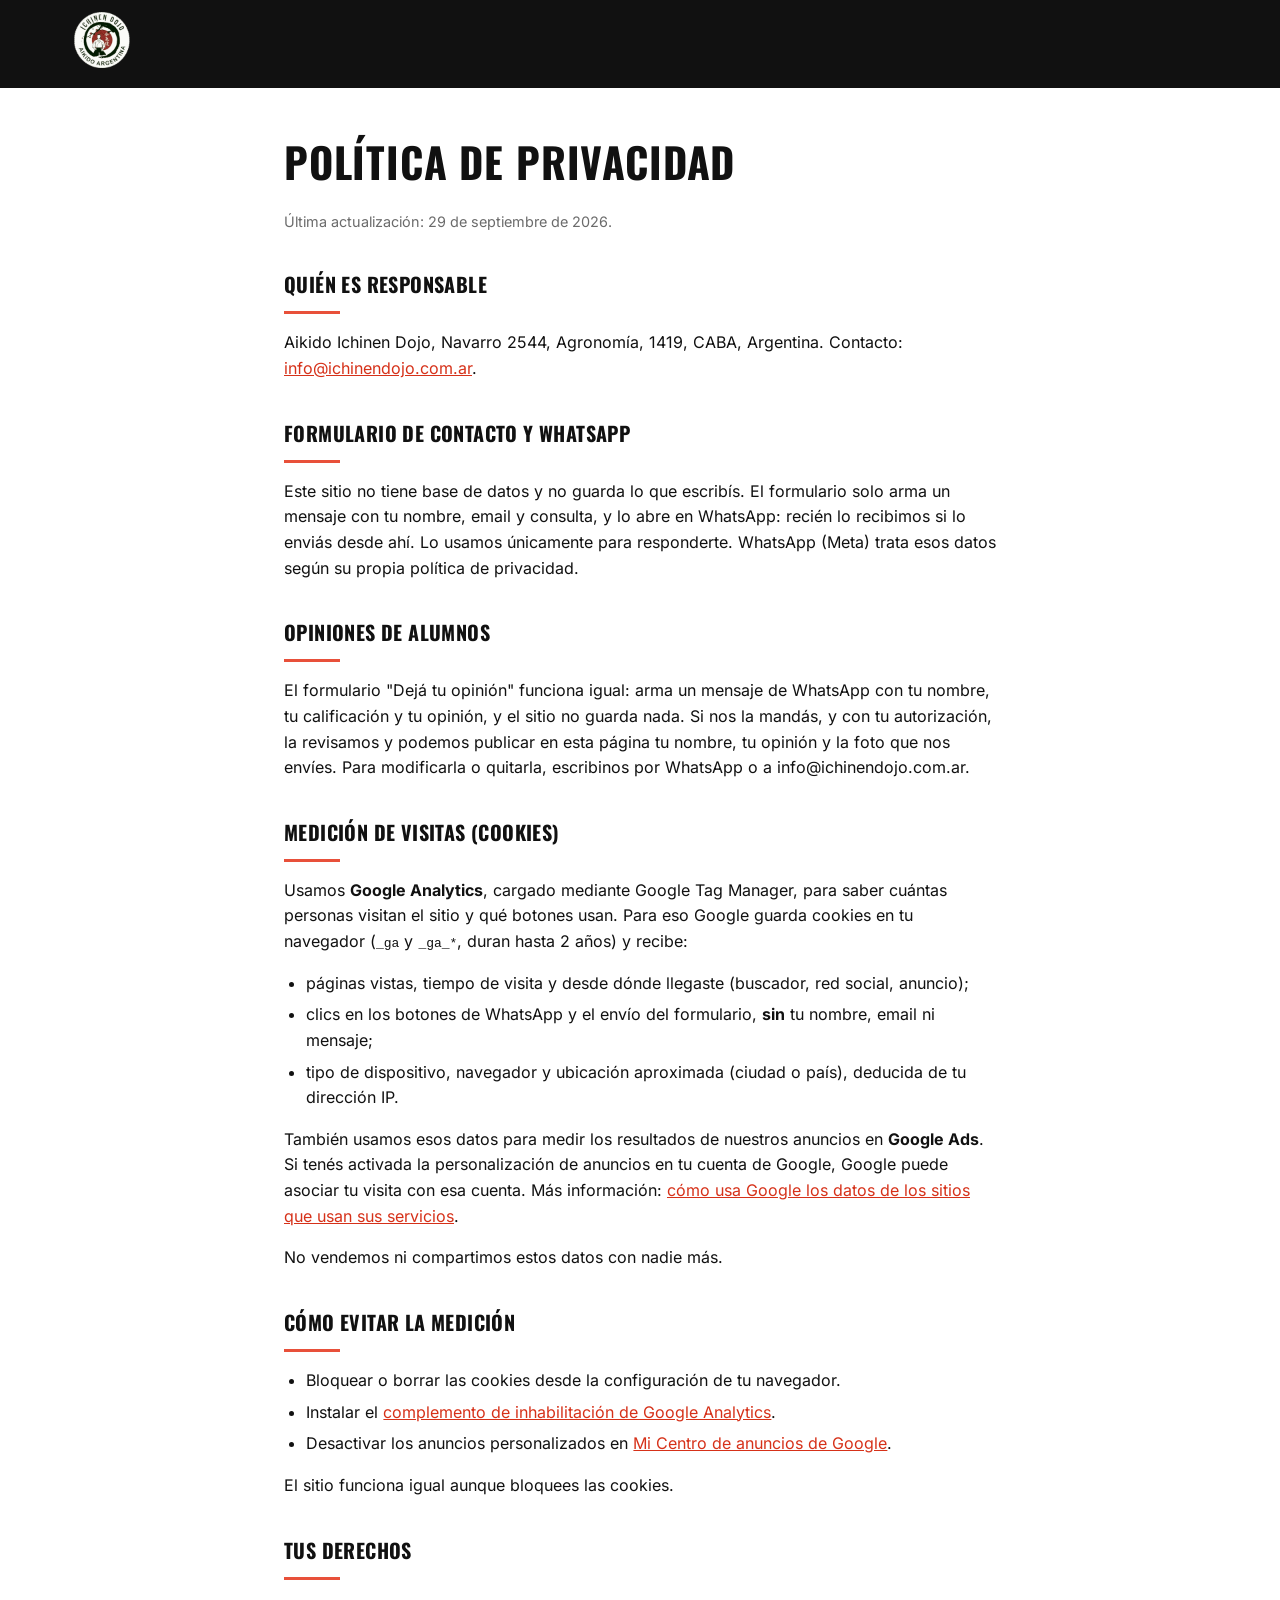
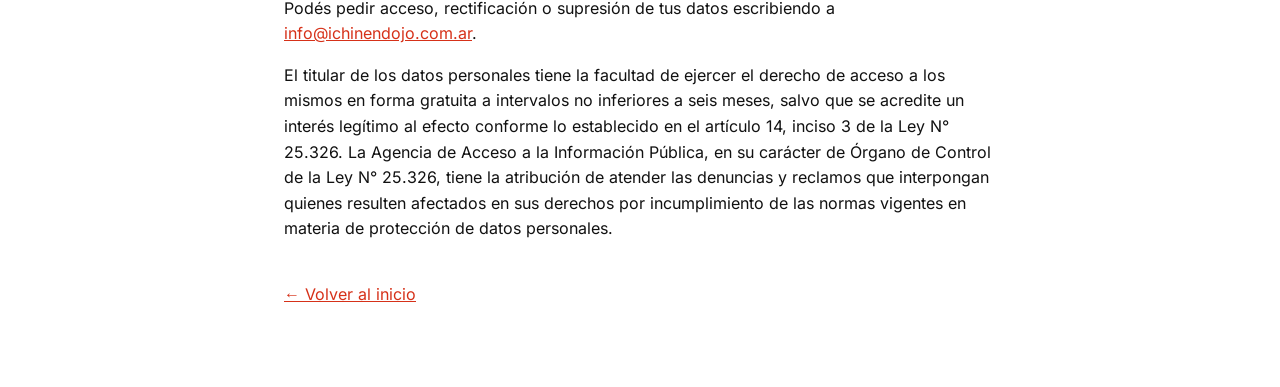
==== privacidad.html @ 4a4c7052 "Formulario "Dejá tu opinión" por WhatsApp y página de privacidad - Testimonios: formulario (nombre, " ====
<!DOCTYPE html>
<html lang="es-AR">
<head>
  <meta charset="UTF-8">
  <meta name="viewport" content="width=device-width, initial-scale=1.0">
  <title>Política de privacidad — Ichinen Dojo</title>
  <meta name="description" content="Qué datos recolecta el sitio de Ichinen Dojo, para qué los usa y cómo ejercer tus derechos (Ley 25.326).">
  <link rel="icon" href="favicon.ico">
  <meta name="theme-color" content="#111111">
  <link rel="canonical" href="https://ichinendojo.com.ar/privacidad.html">
  <link rel="stylesheet" href="css/style.css">
</head>

<body>
  <!-- Sin GTM a propósito: esta página no se mide. -->
  <header class="legal-header">
    <div class="container">
      <a href="./" class="brand">
        <img src="assets/img/logo.png" alt="Ichinen Dojo — volver al inicio" class="brand__logo" width="168"
          height="167">
      </a>
    </div>
  </header>

  <main class="container legal">
    <h1>Política de privacidad</h1>
    <p class="legal__fecha">Última actualización: 29 de septiembre de 2026.</p>

    <h2>Quién es responsable</h2>
    <p>Aikido Ichinen Dojo, Navarro 2544, Agronomía, 1419, CABA, Argentina. Contacto:
      <a href="mailto:info@ichinendojo.com.ar">info@ichinendojo.com.ar</a>.</p>

    <h2>Formulario de contacto y WhatsApp</h2>
    <p>Este sitio no tiene base de datos y no guarda lo que escribís. El formulario solo arma un mensaje con tu nombre,
      email y consulta, y lo abre en WhatsApp: recién lo recibimos si lo enviás desde ahí. Lo usamos únicamente para
      responderte. WhatsApp (Meta) trata esos datos según su propia política de privacidad.</p>
    <h2>Opiniones de alumnos</h2>
    <p>El formulario "Dejá tu opinión" funciona igual: arma un mensaje de WhatsApp con tu nombre, tu calificación y tu
      opinión, y el sitio no guarda nada. Si nos la mandás, y con tu autorización, la revisamos y podemos publicar en
      esta página tu nombre, tu opinión y la foto que nos envíes. Para modificarla o quitarla, escribinos por WhatsApp
      o a info@ichinendojo.com.ar.</p>

    <h2>Medición de visitas (cookies)</h2>
    <p>Usamos <strong>Google Analytics</strong>, cargado mediante Google Tag Manager, para saber cuántas personas visitan
      el sitio y qué botones usan. Para eso Google guarda cookies en tu navegador (<code>_ga</code> y
      <code>_ga_*</code>, duran hasta 2 años) y recibe:</p>
    <ul>
      <li>páginas vistas, tiempo de visita y desde dónde llegaste (buscador, red social, anuncio);</li>
      <li>clics en los botones de WhatsApp y el envío del formulario, <strong>sin</strong> tu nombre, email ni
        mensaje;</li>
      <li>tipo de dispositivo, navegador y ubicación aproximada (ciudad o país), deducida de tu dirección IP.</li>
    </ul>
    <p>También usamos esos datos para medir los resultados de nuestros anuncios en <strong>Google Ads</strong>. Si tenés
      activada la personalización de anuncios en tu cuenta de Google, Google puede asociar tu visita con esa cuenta.
      Más información: <a href="https://policies.google.com/technologies/partner-sites?hl=es-419" target="_blank"
        rel="noopener noreferrer">cómo usa Google los datos de los sitios que usan sus servicios</a>.</p>
    <p>No vendemos ni compartimos estos datos con nadie más.</p>

    <h2>Cómo evitar la medición</h2>
    <ul>
      <li>Bloquear o borrar las cookies desde la configuración de tu navegador.</li>
      <li>Instalar el <a href="https://tools.google.com/dlpage/gaoptout?hl=es" target="_blank"
          rel="noopener noreferrer">complemento de inhabilitación de Google Analytics</a>.</li>
      <li>Desactivar los anuncios personalizados en <a href="https://myadcenter.google.com/" target="_blank"
          rel="noopener noreferrer">Mi Centro de anuncios de Google</a>.</li>
    </ul>
    <p>El sitio funciona igual aunque bloquees las cookies.</p>

    <h2>Tus derechos</h2>
    <p>Podés pedir acceso, rectificación o supresión de tus datos escribiendo a
      <a href="mailto:info@ichinendojo.com.ar">info@ichinendojo.com.ar</a>.</p>
    <p>El titular de los datos personales tiene la facultad de ejercer el derecho de acceso a los mismos en forma
      gratuita a intervalos no inferiores a seis meses, salvo que se acredite un interés legítimo al efecto conforme lo
      establecido en el artículo 14, inciso 3 de la Ley N° 25.326. La Agencia de Acceso a la Información Pública, en su
      carácter de Órgano de Control de la Ley N° 25.326, tiene la atribución de atender las denuncias y reclamos que
      interpongan quienes resulten afectados en sus derechos por incumplimiento de las normas vigentes en materia de
      protección de datos personales.</p>

    <p class="legal__volver"><a href="./">← Volver al inicio</a></p>
  </main>
</body>
</html>
---- css/style.css ----
/* ---------- Tipografías (self-hosted, sin llamadas a Google) ---------- */
@font-face {
  font-family: "Oswald";
  src: url("../assets/fonts/oswald-variable.woff2") format("woff2");
  font-weight: 200 700;
  font-style: normal;
  font-display: swap;
}
@font-face {
  font-family: "Inter";
  src: url("../assets/fonts/inter-variable.woff2") format("woff2");
  font-weight: 100 900;
  font-style: normal;
  font-display: swap;
}

/* ---------- Variables ---------- */
:root {
  --color-black: #111111;
  --color-dark: #1a1a1a;
  --color-white: #ffffff;
  --color-offwhite: #f5f5f5;
  --color-accent: #e8503a;          /* sobre fondos oscuros (5,07:1 vs negro) y decorativo */
  --color-accent-strong: #d63119;   /* texto/botones sobre fondos claros (4,87:1 vs blanco, AA) */
  --color-accent-dark: #c32c17;     /* hover de botones */
  --color-gray: #6b6b6b;
  --font-heading: "Oswald", "Arial Narrow", sans-serif;
  --font-body: "Inter", -apple-system, BlinkMacSystemFont, "Segoe UI", sans-serif;
  --container-w: 1180px;
  --header-h: 100px;
}

/* ---------- Reset ---------- */
* { box-sizing: border-box; }
html {
  scroll-behavior: smooth;
}
body {
  margin: 0;
  font-family: var(--font-body);
  color: var(--color-black);
  background: var(--color-white);
  line-height: 1.6;
}
img { max-width: 100%; display: block; }
.sr-only {
  position: absolute;
  width: 1px; height: 1px;
  padding: 0; margin: -1px;
  overflow: hidden;
  clip: rect(0, 0, 0, 0);
  white-space: nowrap;
  border: 0;
}
a { color: inherit; text-decoration: none; }
ul { margin: 0; padding: 0; list-style: none; }
h1, h2, h3 {
  font-family: var(--font-heading);
  font-weight: 700;
  text-transform: uppercase;
  letter-spacing: 0.02em;
  margin: 0 0 1rem;
}
section[id] { scroll-margin-top: var(--header-h); }

.container {
  max-width: var(--container-w);
  margin: 0 auto;
  padding: 0 24px;
}

.section { padding: 64px 0; }
.section--dark { background: var(--color-black); color: var(--color-white); }
.section--dark h2, .section--dark h3 { color: var(--color-white); }

h2 {
  font-size: clamp(1.5rem, 3vw, 2.1rem);
  position: relative;
  padding-bottom: 14px;
}
h2::after {
  content: "";
  position: absolute;
  left: 0; bottom: 0;
  width: 56px; height: 3px;
  background: var(--color-accent);
}

/* ---------- Buttons ---------- */
.btn {
  display: inline-block;
  padding: 14px 28px;
  font-family: var(--font-heading);
  font-weight: 600;
  text-transform: uppercase;
  letter-spacing: 0.04em;
  font-size: 0.85rem;
  border-radius: 4px;
  border: 2px solid transparent;
  cursor: pointer;
  transition: background-color .2s ease, color .2s ease, border-color .2s ease, transform .2s ease, box-shadow .2s ease;
}
/* Todos los botones: mismo efecto que el botón flotante de WhatsApp (crece + halo rojo) */
.btn:hover,
.btn:focus-visible {
  transform: scale(1.08);
  box-shadow: 0 0 0 5px rgba(232,80,58,0.25), 0 8px 22px rgba(232,80,58,0.5);
}
@media (prefers-reduced-motion: reduce) {
  .btn { transition: none; }
  .btn:hover,
  .btn:focus-visible { transform: none; }
}
.btn--accent {
  background: var(--color-accent-strong);
  color: var(--color-white);
  margin-top: 8px;
}
.btn--accent:hover,
.btn--accent:focus-visible { background: var(--color-accent-dark); }
.btn--outline {
  background: transparent;
  border-color: var(--color-accent);
  color: var(--color-accent);
  margin-top: 8px;
  margin-left: 0;
}
.section--dark .btn--outline { color: var(--color-white); border-color: var(--color-white); }
/* El botón con borde se rellena de rojo para que el efecto se note igual que en los demás */
.btn--outline:hover,
.btn--outline:focus-visible,
.section--dark .btn--outline:hover,
.section--dark .btn--outline:focus-visible {
  background: var(--color-accent-strong);
  border-color: var(--color-accent-strong);
  color: var(--color-white);
}
.btn + .btn { margin-left: 12px; }

/* ---------- Header ---------- */
.site-header {
  position: fixed;
  top: 0;
  left: 0;
  right: 0;
  z-index: 50;
  background: transparent;
  height: var(--header-h);
  transition: background-color .25s ease, box-shadow .25s ease, backdrop-filter .25s ease;
}
.site-header.is-scrolled {
  background: rgba(17,17,17,0.94);
  backdrop-filter: blur(4px);
  box-shadow: 0 2px 10px rgba(0,0,0,0.25);
}
.site-header__inner {
  display: flex;
  align-items: center;
  justify-content: space-between;
  height: 100%;
}
.brand { margin-left: 0; transition: margin-left .15s ease; }
.brand__logo { height: 84px; width: auto; }

@media (min-width: 1024px) {
  .brand { margin-left: 180px; }
}
.site-nav {
  display: flex;
  gap: 8px;
}
.site-nav a {
  color: var(--color-white);
  font-family: var(--font-heading);
  font-size: 0.85rem;
  text-transform: uppercase;
  letter-spacing: 0.03em;
}
/* Links del menú: mismo efecto que los botones (.btn) para mantener la armonía */
.site-nav a {
  display: inline-block;
  padding: 8px 12px;
  border-radius: 4px;
  transition: background-color .2s ease, transform .2s ease, box-shadow .2s ease;
}
.site-nav a:hover,
.site-nav a:focus-visible {
  background: var(--color-accent-strong);
  transform: scale(1.08);
  box-shadow: 0 0 0 5px rgba(232,80,58,0.25), 0 8px 22px rgba(232,80,58,0.5);
}
.site-nav > a { white-space: nowrap; }
/* Tablet vertical: el menú completo entra junto al logo compactando letra y relleno */
@media (min-width: 721px) and (max-width: 900px) {
  .site-nav { gap: 2px; }
  .site-nav a { padding: 8px 8px; font-size: 0.78rem; }
}
/* Globo "Te respondemos por WhatsApp…": debajo del "Quiero probar clase gratis" del menú
   y de los botones "Probá una clase gratis..." (ahí como ::after, así el texto está en un solo lugar) */
.site-nav__cta { position: relative; }
.site-nav__hint,
.btn--accent.js-cta-whatsapp::after {
  position: absolute;
  top: calc(100% + 12px);
  width: 250px;
  z-index: 20;
  padding: 10px 12px;
  border-radius: 4px;
  background: var(--color-white);
  color: var(--color-black);
  font-family: var(--font-body);
  font-size: 0.8rem;
  line-height: 1.4;
  text-transform: none;
  letter-spacing: 0;
  white-space: normal;   /* el link es nowrap; la leyenda tiene que cortar renglones */
  font-weight: 400;
  text-align: left;
  box-shadow: 0 6px 18px rgba(0,0,0,0.3);
  opacity: 0;
  visibility: hidden;
  transition: opacity .2s ease, transform .2s ease, visibility .2s;
  pointer-events: none;
}
.site-nav__hint { right: 0; transform: translateY(-4px); }
.btn--accent.js-cta-whatsapp { position: relative; }
.btn--accent.js-cta-whatsapp:hover,
.btn--accent.js-cta-whatsapp:focus-visible { z-index: 10; }  /* el globo queda por encima de lo que sigue */
.btn--accent.js-cta-whatsapp::after {
  content: "Te respondemos por WhatsApp y coordinamos tu primera clase.";
  left: 50%;
  transform: translate(-50%, -4px);
}
.btn--accent.js-cta-whatsapp::before {   /* flechita del globo */
  content: "";
  position: absolute;
  top: calc(100% + 6px);
  left: 50%;
  transform: translateX(-50%);
  z-index: 21;
  border: 6px solid transparent;
  border-top: 0;
  border-bottom-color: var(--color-white);
  opacity: 0;
  visibility: hidden;
  transition: opacity .2s ease, visibility .2s;
}
@media (hover: hover) {
  .btn--accent.js-cta-whatsapp:hover::after,
  .btn--accent.js-cta-whatsapp:hover::before { opacity: 1; visibility: visible; }
  .btn--accent.js-cta-whatsapp:hover::after { transform: translate(-50%, 0); }
}
.btn--accent.js-cta-whatsapp:focus-visible::after,
.btn--accent.js-cta-whatsapp:focus-visible::before { opacity: 1; visibility: visible; }
.btn--accent.js-cta-whatsapp:focus-visible::after { transform: translate(-50%, 0); }
.site-nav__hint::before {   /* flechita apuntando al link */
  content: "";
  position: absolute;
  top: -6px;
  right: 24px;
  border: 6px solid transparent;
  border-top: 0;
  border-bottom-color: var(--color-white);
}
.site-nav__cta:hover .site-nav__hint,
.site-nav__cta:focus-visible .site-nav__hint {
  opacity: 1;
  visibility: visible;
  transform: translateY(0);
}
@media (prefers-reduced-motion: reduce) {
  .site-nav a { transition: none; }
  .site-nav__hint,
  .btn--accent.js-cta-whatsapp::after,
  .btn--accent.js-cta-whatsapp::before { transition: none; }
  .site-nav a:hover,
  .site-nav a:focus-visible { transform: none; }
}

.nav-toggle {
  display: none;
  flex-direction: column;
  justify-content: center;
  gap: 5px;
  width: 44px;
  height: 44px;
  background: none;
  border: none;
  cursor: pointer;
  padding: 4px;
}
.nav-toggle span {
  display: block;
  height: 2px;
  background: var(--color-white);
  border-radius: 2px;
}

/* ---------- Hero ---------- */
.hero {
  position: relative;
  min-height: 640px;
  display: flex;
  align-items: center;
  color: var(--color-white);
}
.hero__bg {
  position: absolute; inset: 0;
  background-size: cover;
  background-position: center 20%;
  background-image: url("../assets/img/action-hands.webp");
}
.hero__overlay {
  position: absolute; inset: 0;
  background:
    linear-gradient(180deg, rgba(0,0,0,0.55) 0%, rgba(0,0,0,0) 160px),
    linear-gradient(90deg, rgba(0,0,0,0.5) 0%, rgba(0,0,0,0.32) 45%, rgba(0,0,0,0.12) 100%);
}
.hero__content { position: relative; max-width: 860px; padding-block: calc(var(--header-h) + 16px) 56px; }
.hero h1 {
  color: var(--color-accent);
  font-size: clamp(3.9rem, 9.6vw, 6.8rem);
  margin-bottom: 0.7rem;
}
.hero__subtitle {
  color: var(--color-accent);
  font-family: var(--font-heading);
  font-weight: 700;
  text-transform: uppercase;
  font-size: clamp(1.7rem, 3.8vw, 2.6rem);
  line-height: 1.2;
  margin-bottom: 2rem;
}

/* ---------- FAQ intro ---------- */
.faq-intro__grid {
  display: grid;
  grid-template-columns: 1.1fr 0.9fr;
  gap: 48px;
  align-items: start;
}
.faq-intro__media img {
  border-radius: 4px;
  margin-bottom: 12px;
  width: 100%;
  height: 325px;
  object-fit: cover;
}
.faq-intro__caption { font-weight: 600; margin-bottom: 1.5rem; }
.cta-heading {
  color: var(--color-accent-strong);
  font-size: 1.4rem;
  margin-bottom: 0;
}

/* ---------- Accordion ---------- */
.accordion__item {
  border-bottom: 1px solid rgba(0,0,0,0.1);
}
.section--dark .accordion__item { border-color: rgba(255,255,255,0.15); }
.section--dark .cta-heading { color: var(--color-accent); }
.accordion__trigger {
  width: 100%;
  text-align: left;
  background: none;
  border: none;
  padding: 12px 0;
  min-height: 44px;
  font-family: var(--font-body);
  font-weight: 600;
  font-size: 0.95rem;
  color: var(--color-accent-strong);
  cursor: pointer;
  display: flex;
  align-items: center;
  gap: 8px;
}
.accordion__trigger::before {
  content: "▾";
  display: inline-block;
  transition: transform .15s ease;
  font-size: 0.75em;
}
.accordion__trigger[aria-expanded="true"]::before { transform: rotate(180deg); }
.accordion__panel {
  overflow: hidden;
  max-height: 0;
  transition: max-height .25s ease;
}
.accordion__panel-inner {
  padding: 0 0 16px;
  color: var(--color-gray);
  font-size: 0.95rem;
}
.section--dark .accordion__panel-inner { color: #cfcfcf; }
.accordion__panel-inner strong { color: var(--color-black); }
.section--dark .accordion__panel-inner strong { color: var(--color-white); }

/* ---------- Beneficios ---------- */
.tags {
  display: flex;
  flex-wrap: wrap;
  gap: 12px;
  margin: 24px 0 12px;
}
.tag {
  min-height: 44px;
  padding: 10px 18px;
  border-radius: 4px;
  border: none;
  font-family: var(--font-heading);
  font-size: 0.8rem;
  text-transform: uppercase;
  letter-spacing: 0.03em;
  background: #333;
  color: var(--color-white);
  cursor: pointer;
  transition: background-color .2s ease, transform .2s ease, box-shadow .2s ease;
}
/* Pestañas de Beneficios: mismo efecto que los botones (.btn) */
.tag:hover,
.tag:focus-visible {
  background: var(--color-accent-strong);
  transform: scale(1.08);
  box-shadow: 0 0 0 5px rgba(232,80,58,0.25), 0 8px 22px rgba(232,80,58,0.5);
}
@media (prefers-reduced-motion: reduce) {
  .tag { transition: none; }
  .tag:hover,
  .tag:focus-visible { transform: none; }
}
.tag--active,
.tag--active:hover { background: var(--color-accent-strong); }
.beneficio-panel {
  max-width: 640px;
  margin: 0 auto 24px;
  color: #d8d8d8;
  font-size: 0.98rem;
  line-height: 1.6;
  min-height: 4.8em;
}
.gallery-watermark {
  position: relative;
  text-align: center;
  padding: 24px 0 12px;
}
.gallery-watermark__text {
  position: absolute;
  inset: 0;
  display: flex;
  align-items: center;
  justify-content: center;
  font-size: clamp(3rem, 10vw, 6rem);
  font-family: var(--font-heading);
  font-weight: 700;
  color: rgba(255,255,255,0.06);
  letter-spacing: 0.1em;
}
.gallery-watermark__img {
  position: relative;
  width: 260px;   /* fotos fuente de ~250-300 × 168-187 px: no estirarlas */
  height: 168px;
  object-fit: cover;
  margin: 0 auto;
  border-radius: 4px;
  opacity: 1;
  transition: opacity .15s ease;
}
.gallery-watermark__img.is-fading { opacity: 0; }

/* ---------- Filosofía ---------- */
.filosofia__grid {
  display: grid;
  grid-template-columns: 1.1fr 0.9fr;
  gap: 48px;
}
.filosofia p { margin: 0.4rem 0; }
.checklist li {
  position: relative;
  padding-left: 22px;
  margin-bottom: 10px;
  font-size: 0.95rem;
}
.checklist li::before {
  content: "▸";
  position: absolute;
  left: 0;
  color: var(--color-accent);
}

/* ---------- Cronograma ---------- */
.cronograma { position: relative; overflow: hidden; padding: 72px 0; }
.cronograma__bg {
  position: absolute; inset: 0;
  background-size: cover;
  background-position: center;
  background-image: url("../assets/img/hakama-bg.webp");
  opacity: 0.35;
}
.cronograma__content { position: relative; }
.cronograma__lugar {
  font-family: var(--font-heading);
  text-transform: uppercase;
  font-size: 0.85rem;
  letter-spacing: 0.03em;
  border-bottom: 1px solid rgba(255,255,255,0.25);
  padding-bottom: 16px;
  margin-bottom: 24px;
}
.cronograma__tabla {
  display: grid;
  grid-template-columns: repeat(auto-fit, minmax(160px, 1fr));
  gap: 24px;
}
.cronograma__instructor h3 {
  font-family: var(--font-heading);
  text-transform: uppercase;
  letter-spacing: normal;
  font-size: 0.95rem;
  margin: 0 0 6px;
}
.cronograma__instructor p { margin: 2px 0; font-size: 0.85rem; color: #d8d8d8; }

/* ---------- Lugares ---------- */
.lugares__intro { max-width: 780px; color: var(--color-gray); }
.lugares__sedes {
  background: var(--color-black);
  color: var(--color-white);
  display: grid;
  grid-template-columns: repeat(auto-fit, minmax(280px, 1fr));
  gap: 32px;
  padding: 48px 24px;
  max-width: var(--container-w);
  margin: 32px auto 0;
  border-radius: 4px;
}
.sede h3 { color: var(--color-accent); font-size: 1.1rem; margin-bottom: 8px; }
.sede__direccion { font-weight: 600; margin-bottom: 12px; text-transform: uppercase; font-size: 0.85rem; letter-spacing: 0.02em; }
.sede__clases { margin-bottom: 16px; }
.sede__clases-label { font-size: 0.8rem; color: #aaa; margin-bottom: 6px; }
.sede__clases li {
  display: flex;
  justify-content: space-between;
  border-bottom: 1px solid rgba(255,255,255,0.12);
  padding: 6px 0;
  font-size: 0.9rem;
}

/* ---------- FAQ completo ---------- */
.faq-completo__inner { max-width: 720px; text-align: center; }
.faq-completo .accordion { text-align: left; margin-bottom: 24px; }

/* ---------- Galería / carrusel ---------- */
.galeria { padding: 64px 0 0; }
.galeria__carousel-wrap {
  display: flex;
  align-items: center;
  gap: 12px;
  max-width: var(--container-w);
  margin: 0 auto;
  padding: 0 12px;
}
.galeria__track {
  display: flex;
  gap: 12px;
  overflow-x: auto;
  scroll-snap-type: x mandatory;
  scrollbar-width: none;
  flex: 1;
}
.galeria__track::-webkit-scrollbar { display: none; }
.galeria__track img {
  scroll-snap-align: start;
  height: 168px;   /* alto real de las fotos fuente: más alto las pixela */
  width: auto;
  flex-shrink: 0;
  border-radius: 2px;
}
.galeria__arrow {
  background: none;
  border: none;
  color: var(--color-accent);
  font-size: 1.4rem;
  cursor: pointer;
  min-width: 44px;
  min-height: 44px;
  padding: 8px;
  flex-shrink: 0;
}
.galeria__cta { text-align: center; padding: 40px 0 64px; }
.galeria__caption { font-family: var(--font-heading); text-transform: uppercase; font-size: 0.9rem; margin-bottom: 6px; color: var(--color-white); }
.galeria .cta-heading { margin-bottom: 4px; }

/* ---------- Testimonios ---------- */
.testimonios h2 { margin-bottom: 32px; }
.testimonios__grid {
  display: grid;
  grid-template-columns: repeat(auto-fit, minmax(280px, 1fr));
  gap: 20px;
}
.testimonio {
  background: var(--color-white);
  color: var(--color-black);
  border-radius: 6px;
  padding: 20px;
  display: flex;
  flex-direction: column;
  gap: 8px;
}
.testimonio__head { display: flex; align-items: center; gap: 12px; }
.testimonio__foto {
  width: 44px; height: 44px;
  border-radius: 50%;
  object-fit: cover;
}
.testimonio__nombre { font-weight: 600; font-size: 0.95rem; }
.testimonio__estrellas { color: var(--color-accent-strong); font-size: 0.85rem; letter-spacing: 2px; }
.testimonio__texto { font-size: 0.88rem; color: #333; margin: 0; }

/* Formulario "Dejá tu opinión" (se envía por WhatsApp; se publica a mano en js/data.js) */
.opinion { margin-top: 32px; }
.opinion summary { list-style: none; cursor: pointer; }
.opinion summary::-webkit-details-marker { display: none; }
.opinion__form { max-width: 560px; margin-top: 20px; }
.opinion__estrellas { border: none; padding: 0; margin: 0; display: flex; flex-wrap: wrap; gap: 8px; }
.opinion__estrellas legend { margin-bottom: 6px; font-size: 0.9rem; }
.opinion__estrellas label { cursor: pointer; position: relative; }
.contact-form .opinion__estrellas input { position: absolute; opacity: 0; width: 1px; height: 1px; min-height: 0; padding: 0; margin: 0; }
.opinion__estrellas span {
  display: inline-flex; align-items: center; min-height: 44px; padding: 0 14px;
  border: 1px solid rgba(255,255,255,0.4); border-radius: 3px;
}
.opinion__estrellas input:checked + span { background: var(--color-accent-strong); border-color: var(--color-accent-strong); }
.opinion__estrellas input:focus-visible + span { outline: 2px solid var(--color-white); outline-offset: 2px; }
.contact-form .opinion__consentimiento { display: flex; gap: 10px; align-items: flex-start; font-size: 0.85rem; }
.contact-form .opinion__consentimiento input { width: 20px; min-height: 20px; flex: none; margin-top: 2px; }
.testimonios .contact-form__error { margin: -4px 0 0; color: #ff8a78; font-size: 0.85rem; }
.testimonios .contact-form__nota { font-size: 0.8rem; color: #999; }
.testimonios .contact-form__nota a { text-decoration: underline; }

/* ---------- Footer ---------- */
.site-footer { background: var(--color-black); color: var(--color-white); padding-top: 48px; }
.social-row {
  display: flex;
  gap: 8px;
  justify-content: center;
  padding-bottom: 30px;
  border-bottom: 1px solid rgba(255,255,255,0.1);
}
.social-icon {
  display: inline-flex;
  align-items: center;
  justify-content: center;
  width: 44px;
  height: 44px;
}
.social-icon svg { width: 22px; height: 22px; fill: #bbb; transition: fill .15s ease; }
.social-icon:hover svg { fill: var(--color-accent); }

.footer-grid {
  display: grid;
  grid-template-columns: 1fr 1fr 1.3fr;
  gap: 40px;
  padding: 48px 24px;
}
.footer-brand__logo { height: 56px; width: auto; margin-bottom: 12px; }
.footer-brand p { color: #ccc; font-size: 0.9rem; }
.site-footer h3 {
  color: var(--color-accent);
  font-size: 1rem;
  margin-bottom: 14px;
}
.site-footer p { color: #ccc; font-size: 0.9rem; margin: 4px 0; }
.site-footer a:hover { color: var(--color-accent); }
/* Área táctil de 44px en los links del footer sin cambiar el espaciado visible */
.site-footer p a { display: inline-block; padding: 12px 0; margin: -12px 0; }

.contact-form { display: flex; flex-direction: column; gap: 10px; }
.contact-form input,
.contact-form textarea {
  width: 100%;
  min-height: 44px;
  padding: 12px 14px;
  border: none;
  border-radius: 3px;
  font-family: var(--font-body);
  font-size: 0.9rem;
  background: var(--color-white);
  color: var(--color-black);
  resize: vertical;
}
.contact-form [aria-invalid="true"] {
  outline: 2px solid var(--color-accent);
}
.site-footer .contact-form__error {
  margin: -4px 0 0;
  color: #ff8a78;   /* 8,2:1 sobre el negro del footer */
  font-size: 0.85rem;
}
.contact-form .btn { align-self: flex-start; }

.footer-bottom {
  display: flex;
  justify-content: space-between;
  flex-wrap: wrap;
  gap: 8px;
  padding: 24px;
  border-top: 1px solid rgba(255,255,255,0.1);
  font-size: 0.8rem;
  color: #999;
}
.footer-bottom a,
.site-footer .contact-form__nota a { text-decoration: underline; }
.site-footer .contact-form__nota { font-size: 0.8rem; color: #999; }

/* ---------- Página de privacidad ---------- */
.legal-header { background: var(--color-black); padding: 12px 0; }
.legal-header .brand { display: inline-block; margin-left: 0; }
.legal-header .brand__logo { height: 56px; }
.legal { max-width: 760px; padding-top: 40px; padding-bottom: 64px; }
.legal h1 { font-size: clamp(1.8rem, 4vw, 2.6rem); }
.legal h2 { font-size: 1.25rem; margin-top: 2.2rem; }
.legal ul { list-style: disc; padding-left: 1.4rem; }
.legal li { margin-bottom: 6px; }
.legal a { color: var(--color-accent-strong); text-decoration: underline; }
.legal__fecha { color: var(--color-gray); font-size: 0.9rem; }
.legal__volver { margin-top: 2.5rem; }

/* ---------- WhatsApp float ---------- */
.whatsapp-float {
  position: fixed;
  right: 20px;
  bottom: 20px;
  width: 52px;
  height: 52px;
  border-radius: 50%;
  background: #25D366;
  display: flex;
  align-items: center;
  justify-content: center;
  box-shadow: 0 4px 12px rgba(0,0,0,0.3);
  z-index: 60;
  transition: transform .2s ease, box-shadow .2s ease, background-color .2s ease;
}
.whatsapp-float svg { width: 28px; height: 28px; fill: var(--color-white); transition: transform .2s ease; }
.whatsapp-float:hover,
.whatsapp-float:focus-visible {
  transform: scale(1.15);
  background: #1ebe5a;
  box-shadow: 0 0 0 6px rgba(37,211,102,0.25), 0 8px 22px rgba(37,211,102,0.55);
}
.whatsapp-float:hover svg,
.whatsapp-float:focus-visible svg { transform: rotate(-12deg); }
@media (prefers-reduced-motion: reduce) {
  .whatsapp-float,
  .whatsapp-float svg { transition: none; }
  .whatsapp-float:hover,
  .whatsapp-float:focus-visible { transform: none; }
  .whatsapp-float:hover svg,
  .whatsapp-float:focus-visible svg { transform: none; }
}

/* ---------- Responsive ---------- */
@media (max-width: 860px) {
  .faq-intro__grid,
  .filosofia__grid { grid-template-columns: 1fr; }
  .footer-grid { grid-template-columns: 1fr; }
}

@media (max-width: 720px) {
  .brand__logo { height: 56px; }
  .hero__bg { background-image: url("../assets/img/action-hands-800.webp"); }
  /* Overlay más parejo: el texto rojo tiene que leerse también sobre las zonas claras de la foto */
  .hero__overlay { background: rgba(0,0,0,0.58); }
  .nav-toggle { display: flex; }
  .site-nav {
    position: absolute;
    top: var(--header-h);
    left: 0; right: 0;
    background: rgba(17,17,17,0.98);
    flex-direction: column;
    gap: 0;
    max-height: 0;
    overflow: hidden;
    transition: max-height .2s ease;
  }
  .site-nav.is-open { max-height: 400px; }
  .site-nav a { padding: 16px 24px; border-bottom: 1px solid rgba(255,255,255,0.08); border-radius: 0; }
  .site-nav a:hover,
  .site-nav a:focus-visible { transform: none; box-shadow: none; }
  .site-nav__hint,
  .site-nav__cta:hover .site-nav__hint,
  .site-nav__cta:focus-visible .site-nav__hint {
    position: static;
    display: block;
    width: auto;
    padding: 4px 0 0;
    background: none;
    color: #bbb;
    box-shadow: none;
    opacity: 1;
    visibility: visible;
    transform: none;
  }
  .site-nav__hint::before { display: none; }
  .site-nav__cta:hover .site-nav__hint { color: var(--color-white); }
  .hero { min-height: 560px; }
  .btn + .btn { margin-left: 0; margin-top: 10px; display: block; }
}
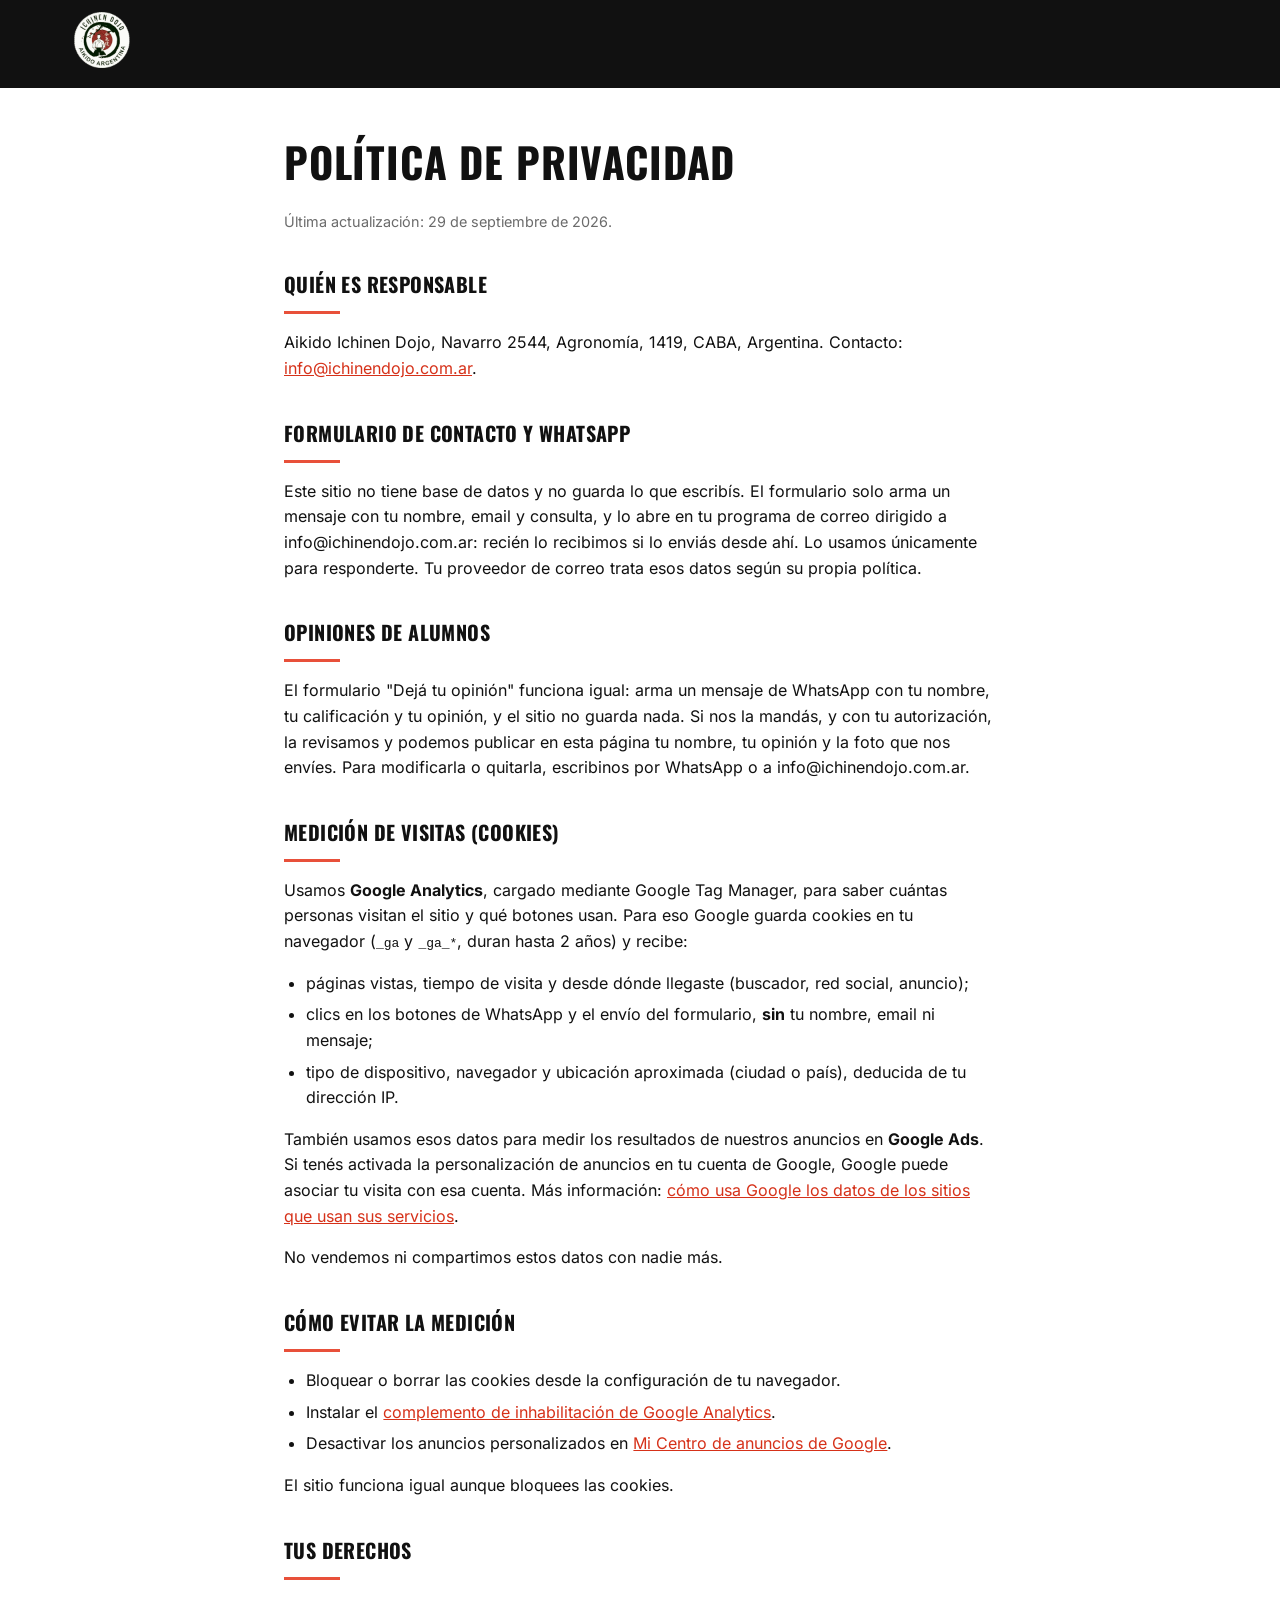
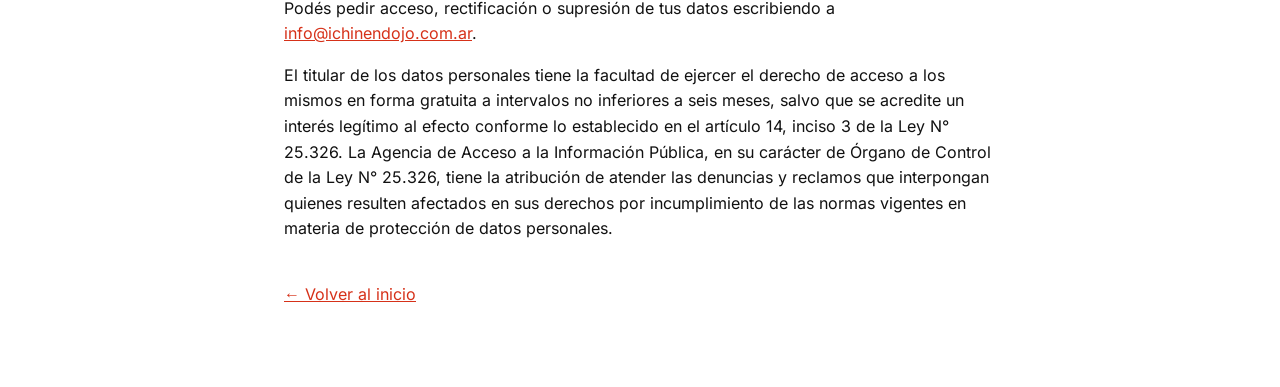
==== commit 757ef478: "Formulario de contacto por mailto con aviso de envío, 4 estrellas en dos testimonios y limpieza de e" ====
--- a/privacidad.html
+++ b/privacidad.html
@@ -32,8 +32,8 @@
 
     <h2>Formulario de contacto y WhatsApp</h2>
     <p>Este sitio no tiene base de datos y no guarda lo que escribís. El formulario solo arma un mensaje con tu nombre,
-      email y consulta, y lo abre en WhatsApp: recién lo recibimos si lo enviás desde ahí. Lo usamos únicamente para
-      responderte. WhatsApp (Meta) trata esos datos según su propia política de privacidad.</p>
+      email y consulta, y lo abre en tu programa de correo dirigido a info@ichinendojo.com.ar: recién lo recibimos si lo enviás
+      desde ahí. Lo usamos únicamente para responderte. Tu proveedor de correo trata esos datos según su propia política.</p>
     <h2>Opiniones de alumnos</h2>
     <p>El formulario "Dejá tu opinión" funciona igual: arma un mensaje de WhatsApp con tu nombre, tu calificación y tu
       opinión, y el sitio no guarda nada. Si nos la mandás, y con tu autorización, la revisamos y podemos publicar en
--- a/css/style.css
+++ b/css/style.css
@@ -199,7 +199,7 @@
    y de los botones "Probá una clase gratis..." (ahí como ::after, así el texto está en un solo lugar) */
 .site-nav__cta { position: relative; }
 .site-nav__hint,
-.btn--accent.js-cta-whatsapp::after {
+a.btn--accent::after {
   position: absolute;
   top: calc(100% + 12px);
   width: 250px;
@@ -223,15 +223,15 @@
   pointer-events: none;
 }
 .site-nav__hint { right: 0; transform: translateY(-4px); }
-.btn--accent.js-cta-whatsapp { position: relative; }
-.btn--accent.js-cta-whatsapp:hover,
-.btn--accent.js-cta-whatsapp:focus-visible { z-index: 10; }  /* el globo queda por encima de lo que sigue */
-.btn--accent.js-cta-whatsapp::after {
-  content: "Te respondemos por WhatsApp y coordinamos tu primera clase.";
+a.btn--accent { position: relative; }
+a.btn--accent:hover,
+a.btn--accent:focus-visible { z-index: 10; }  /* el globo queda por encima de lo que sigue */
+a.btn--accent::after {
+  content: "Clase lunes, miércoles y viernes: 19.30 hs.";
   left: 50%;
   transform: translate(-50%, -4px);
 }
-.btn--accent.js-cta-whatsapp::before {   /* flechita del globo */
+a.btn--accent::before {   /* flechita del globo */
   content: "";
   position: absolute;
   top: calc(100% + 6px);
@@ -246,13 +246,13 @@
   transition: opacity .2s ease, visibility .2s;
 }
 @media (hover: hover) {
-  .btn--accent.js-cta-whatsapp:hover::after,
-  .btn--accent.js-cta-whatsapp:hover::before { opacity: 1; visibility: visible; }
-  .btn--accent.js-cta-whatsapp:hover::after { transform: translate(-50%, 0); }
-}
-.btn--accent.js-cta-whatsapp:focus-visible::after,
-.btn--accent.js-cta-whatsapp:focus-visible::before { opacity: 1; visibility: visible; }
-.btn--accent.js-cta-whatsapp:focus-visible::after { transform: translate(-50%, 0); }
+  a.btn--accent:hover::after,
+  a.btn--accent:hover::before { opacity: 1; visibility: visible; }
+  a.btn--accent:hover::after { transform: translate(-50%, 0); }
+}
+a.btn--accent:focus-visible::after,
+a.btn--accent:focus-visible::before { opacity: 1; visibility: visible; }
+a.btn--accent:focus-visible::after { transform: translate(-50%, 0); }
 .site-nav__hint::before {   /* flechita apuntando al link */
   content: "";
   position: absolute;
@@ -271,8 +271,8 @@
 @media (prefers-reduced-motion: reduce) {
   .site-nav a { transition: none; }
   .site-nav__hint,
-  .btn--accent.js-cta-whatsapp::after,
-  .btn--accent.js-cta-whatsapp::before { transition: none; }
+  a.btn--accent::after,
+  a.btn--accent::before { transition: none; }
   .site-nav a:hover,
   .site-nav a:focus-visible { transform: none; }
 }
@@ -379,7 +379,7 @@
   content: "▾";
   display: inline-block;
   transition: transform .15s ease;
-  font-size: 0.75em;
+  font-size: 1.57em;
 }
 .accordion__trigger[aria-expanded="true"]::before { transform: rotate(180deg); }
 .accordion__panel {
@@ -698,6 +698,7 @@
   font-size: 0.85rem;
 }
 .contact-form .btn { align-self: flex-start; }
+.site-footer .contact-form__ok { margin: 0; color: #7ddc8f; font-weight: 700; }
 
 .footer-bottom {
   display: flex;
@@ -751,7 +752,30 @@
 }
 .whatsapp-float:hover svg,
 .whatsapp-float:focus-visible svg { transform: rotate(-12deg); }
+.whatsapp-float::after {   /* leyenda a la izquierda del botón */
+  content: "Vi el anuncio y quiero mi clase gratis desde wp.";
+  position: absolute;
+  right: calc(100% + 12px);
+  top: 50%;
+  transform: translateY(-50%);
+  width: 220px;
+  padding: 10px 12px;
+  border-radius: 4px;
+  background: var(--color-white);
+  color: var(--color-black);
+  font-family: var(--font-body);
+  font-size: 0.8rem;
+  line-height: 1.4;
+  box-shadow: 0 6px 18px rgba(0,0,0,0.3);
+  opacity: 0;
+  visibility: hidden;
+  transition: opacity .2s ease, visibility .2s;
+  pointer-events: none;
+}
+.whatsapp-float:hover::after,
+.whatsapp-float:focus-visible::after { opacity: 1; visibility: visible; }
 @media (prefers-reduced-motion: reduce) {
+  .whatsapp-float::after { transition: none; }
   .whatsapp-float,
   .whatsapp-float svg { transition: none; }
   .whatsapp-float:hover,
